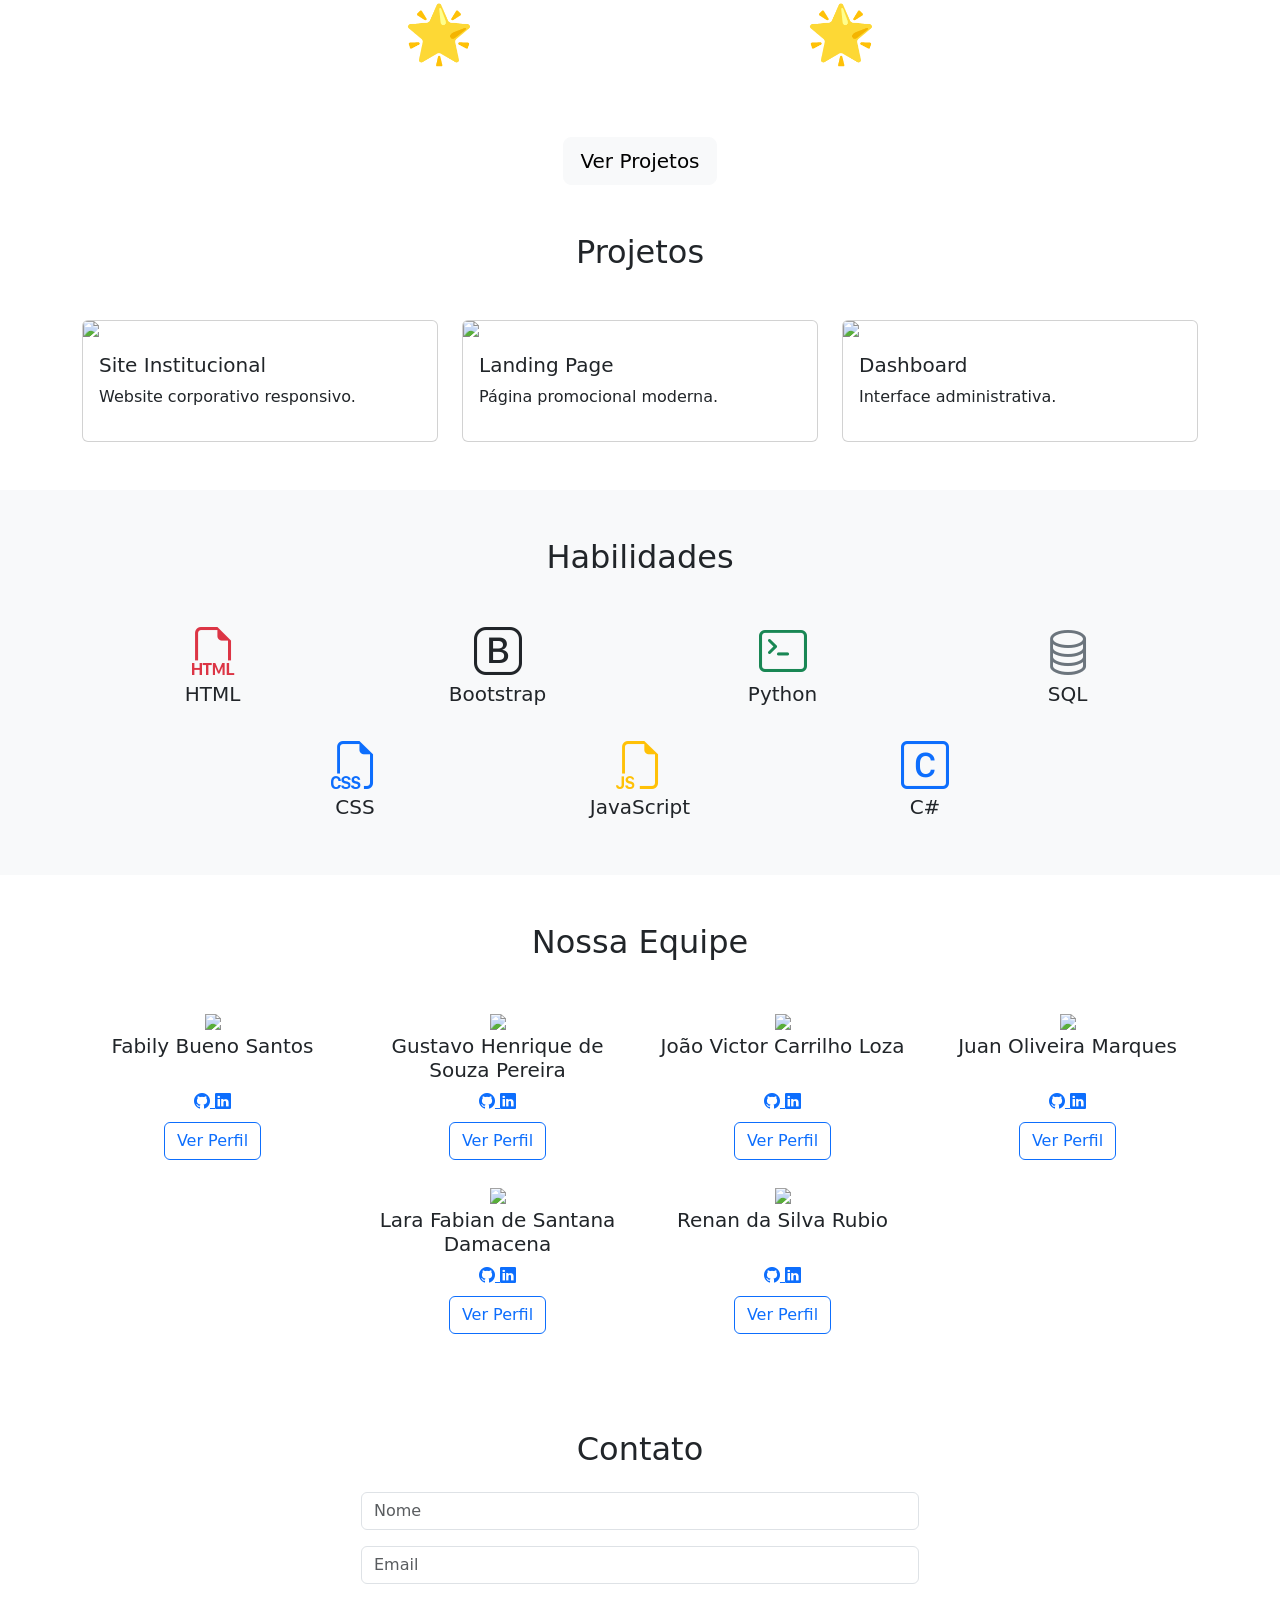
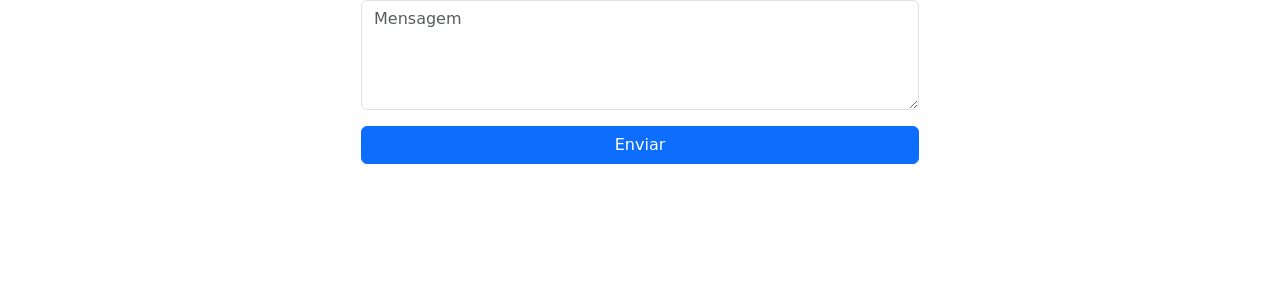
==== index.html @ 77040e3f "update links" ====
<!DOCTYPE html>
<html lang="pt-br">

<head>

<meta charset="UTF-8">
<meta name="viewport" content="width=device-width, initial-scale=1">

<title>Portfólio Profissional</title>

<link href="https://cdn.jsdelivr.net/npm/bootstrap@5.3.2/dist/css/bootstrap.min.css" rel="stylesheet">

<link href="https://cdn.jsdelivr.net/npm/bootstrap-icons@1.11.1/font/bootstrap-icons.css" rel="stylesheet">

<link href="https://unpkg.com/aos@2.3.1/dist/aos.css" rel="stylesheet">

<link rel="stylesheet" href="style.css">

</head>

<body>

<!-- NAVBAR -->

<nav class="navbar navbar-expand-lg navbar-dark fixed-top">

<div class="container">

<a class="navbar-brand fw-bold" href="#">Developer Team</a>

<button class="navbar-toggler" data-bs-toggle="collapse" data-bs-target="#menu">
<span class="navbar-toggler-icon"></span>
</button>

<div class="collapse navbar-collapse" id="menu">

<ul class="navbar-nav ms-auto">

<li class="nav-item">
<a class="nav-link" href="#projetos">Projetos</a>
</li>

<li class="nav-item">
<a class="nav-link" href="#habilidades">Habilidades</a>
</li>

<li class="nav-item">
<a class="nav-link" href="#contato">Contato</a>
</li>

</ul>

</div>
</div>
</nav>

<!-- HERO -->

<header class="hero d-flex align-items-center">

<div class="container text-center text-white" data-aos="fade-up">

<h1 class="display-4 fw-bold">🌟 Portifolio 🌟</h1>

<p class="lead">Desenvolvedores</p>

<a href="#projetos" class="btn btn-light btn-lg mt-3">
Ver Projetos
</a>

</div>

</header>

<!-- PROJETOS -->

<section id="projetos" class="container py-5">

<h2 class="text-center mb-5">Projetos</h2>

<div class="row g-4">

<div class="col-md-4" data-aos="fade-up">

<div class="card project-card">

<img src="img/projeto1.jpg" class="card-img-top">

<div class="card-body">

<h5>Site Institucional</h5>

<p>Website corporativo responsivo.</p>

</div>

</div>
</div>

<div class="col-md-4" data-aos="fade-up">

<div class="card project-card">

<img src="img/projeto2.jpg" class="card-img-top">

<div class="card-body">

<h5>Landing Page</h5>

<p>Página promocional moderna.</p>

</div>

</div>
</div>

<div class="col-md-4" data-aos="fade-up">

<div class="card project-card">

<img src="img/projeto3.jpg" class="card-img-top">

<div class="card-body">

<h5>Dashboard</h5>

<p>Interface administrativa.</p>

</div>

</div>
</div>

</div>

</section>

<!-- HABILIDADES -->

<section id="habilidades" class="bg-light py-5">

<div class="container">

<h2 class="text-center mb-5">Habilidades</h2>

<div class="row text-center g-4 justify-content-center">

<div class="col-md-3">
<i class="bi bi-filetype-html display-5 text-danger"></i>
<h5>HTML</h5>
</div>

<div class="col-md-3">
    <i class="bi bi-bootstrap display-5"></i>
    <h5>Bootstrap</h5>
</div>

<div class="col-md-3">
    <i class="bi bi-terminal display-5 text-success"></i>
    <h5>Python</h5>
</div>

<div class="col-md-3">
    <i class="bi bi-database display-5 text-secondary"></i>
    <h5>SQL</h5>
</div>

<div class="col-md-3">
    <i class="bi bi-filetype-css display-5 text-primary"></i>
    <h5>CSS</h5>
</div>

<div class="col-md-3">
    <i class="bi bi-filetype-js display-5 text-warning"></i>
    <h5>JavaScript</h5>
</div>

<div class="col-md-3">
    <i class="bi bi-c-square display-5 text-primary"></i>
    <h5>C#</h5>
</div>

</div>

</div>

</section>

<!--Equipe-->

<section id="equipe" class="container py-5">

<h2 class="text-center mb-5">Nossa Equipe</h2>

<div class="row g-4 justify-content-center">

<!-- FABILY -->

<div class="col-md-4 col-lg-3">

<div class="team-card text-center">

<img src="img/fabily.jpg" class="team-photo">

<h5>Fabily Bueno Santos<br>&nbsp;</h5>

<div class="team-social">

<a href="https://github.com/usuario" target="_blank">   <!--Atualizar link do github-->
<i class="bi bi-github"></i>
</a>

<a href="https://github.com/usuario" target="_blank">   <!--Atualizar link do linkedin-->
<i class="bi bi-linkedin"></i>
</a>

</div>

<button class="btn btn-outline-primary mt-2" data-bs-toggle="modal" data-bs-target="#fabilyModal">
Ver Perfil
</button>

</div>

</div>


<!-- GUSTAVO -->

<div class="col-md-4 col-lg-3">

<div class="team-card text-center">

<img src="img/gustavo.jpg" class="team-photo">

<h5>Gustavo Henrique de Souza Pereira</h5>

<div class="team-social">

<a href="https://github.com/GustavoPereira26" target="_blank">
<i class="bi bi-github"></i>
</a>

<a href="https://github.com/usuario" target="_blank">      <!--Atualizar link do linkedin-->
<i class="bi bi-linkedin"></i>
</a>

</div>

<button class="btn btn-outline-primary mt-2" data-bs-toggle="modal" data-bs-target="#gustavoModal">
Ver Perfil
</button>

</div>

</div>


<!-- JOÃO -->

<div class="col-md-4 col-lg-3">

<div class="team-card text-center">

<img src="img/joao.jpg" class="team-photo">

<h5>João Victor Carrilho Loza<br>&nbsp;</h5>

<div class="team-social">

<a href="https://github.com/CarrilhoLoza" target="_blank">
<i class="bi bi-github"></i>
</a>

<a href="https://www.linkedin.com/in/joaovcarrilho" target="_blank">
<i class="bi bi-linkedin"></i>
</a>

</div>

<button class="btn btn-outline-primary mt-2" data-bs-toggle="modal" data-bs-target="#joaoModal">
Ver Perfil
</button>

</div>

</div>


<!-- JUAN -->

<div class="col-md-4 col-lg-3">

<div class="team-card text-center">

<img src="img/juan.jpg" class="team-photo">

<h5>Juan Oliveira Marques<br>&nbsp;</h5>

<div class="team-social">

<a href="https://github.com/JuanMarques1" target="_blank">
<i class="bi bi-github"></i>
</a>

<a href="https://www.linkedin.com/in/juan-oliveira-marques/" target="_blank">
<i class="bi bi-linkedin"></i>
</a>

</div>

<button class="btn btn-outline-primary mt-2" data-bs-toggle="modal" data-bs-target="#juanModal">
Ver Perfil
</button>

</div>

</div>


<!-- LARA -->

<div class="col-md-4 col-lg-3">

<div class="team-card text-center">

<img src="img/lara.jpg" class="team-photo">

<h5>Lara Fabian de Santana Damacena</h5>
<div class="team-social">

<a href="https://github.com/LaraDamacena" target="_blank">
<i class="bi bi-github"></i>
</a>

<a href="https://github.com/usuario" target="_blank"> <!--Atualizar link do linkedin-->
<i class="bi bi-linkedin"></i>
</a>

</div>

<button class="btn btn-outline-primary mt-2" data-bs-toggle="modal" data-bs-target="#laraModal">
Ver Perfil
</button>

</div>

</div>


<!-- RENAN -->

<div class="col-md-4 col-lg-3">

<div class="team-card text-center">

<img src="img/renan.jpg" class="team-photo">

<h5>Renan da Silva Rubio<br>&nbsp;</h5>

<div class="team-social">

<a href="https://github.com/Renan-Silva235" target="_blank">
<i class="bi bi-github"></i>
</a>

<a href="https://www.linkedin.com/in/renan-rubio-017290222/" target="_blank">
<i class="bi bi-linkedin"></i>
</a>

</div>

<button class="btn btn-outline-primary mt-2" data-bs-toggle="modal" data-bs-target="#renanModal">
Ver Perfil
</button>

</div>

</div>

</div>

</section>

<!-- CONTATO -->

<section id="contato" class="container py-5">

<h2 class="text-center mb-4">Contato</h2>

<form class="col-md-6 mx-auto">

<input class="form-control mb-3" placeholder="Nome">

<input class="form-control mb-3" placeholder="Email">

<textarea class="form-control mb-3" rows="4" placeholder="Mensagem"></textarea>

<button class="btn btn-primary w-100">
Enviar
</button>

</form>

</section>

<!-- FOOTER -->

<footer class="footer text-center text-white p-4">

<p>© 2026 - Portfólio Profissional</p>

</footer>

<script src="https://cdn.jsdelivr.net/npm/bootstrap@5.3.2/dist/js/bootstrap.bundle.min.js"></script>

<script src="https://unpkg.com/aos@2.3.1/dist/aos.js"></script>

<script>
AOS.init();
</script>

<!--Modal João-->

<div class="modal fade" id="joaoModal">

<div class="modal-dialog modal-dialog-centered">

<div class="modal-content">

<div class="modal-header">

<h5 class="modal-title">João Victor Carrilho Loza</h5>

<button class="btn-close" data-bs-dismiss="modal"></button>

</div>

<div class="modal-body text-center">

<img src="img/joao.jpg" class="team-photo mb-3">

<p>

Estudante de tecnologia focado em desenvolvimento front-end,
criação de interfaces modernas e responsivas.

</p>

<h6>Habilidades</h6>

<p>HTML • CSS • Bootstrap • JavaScript</p>

</div>

</div>

</div>

</div>

<!--Modal Fabily-->

<div class="modal fade" id="fabilyModal">

<div class="modal-dialog modal-dialog-centered">

<div class="modal-content">

<div class="modal-header">
<h5 class="modal-title">Fabily Bueno Santos</h5>
<button class="btn-close" data-bs-dismiss="modal"></button>
</div>

<div class="modal-body text-center">

<img src="img/fabily.jpg" class="team-photo mb-3">

<p>
Estudante da área de tecnologia com interesse em desenvolvimento web
e design de interfaces modernas.
</p>

<h6>Habilidades</h6>

<p>HTML • CSS • Bootstrap</p>

</div>

</div>
</div>
</div>

<!--Modal Gustavo-->

<div class="modal fade" id="gustavoModal">

<div class="modal-dialog modal-dialog-centered">

<div class="modal-content">

<div class="modal-header">
<h5 class="modal-title">Gustavo Henrique de Souza Pereira</h5>
<button class="btn-close" data-bs-dismiss="modal"></button>
</div>

<div class="modal-body text-center">

<img src="img/gustavo.jpg" class="team-photo mb-3">

<p>
Estudante de tecnologia interessado em desenvolvimento de interfaces
web modernas.
</p>

<h6>Habilidades</h6>

<p>HTML • CSS • JavaScript</p>

</div>

</div>
</div>
</div>

<!--Modal Juan-->

<div class="modal fade" id="juanModal">

<div class="modal-dialog modal-dialog-centered">

<div class="modal-content">

<div class="modal-header">
<h5 class="modal-title">Juan Oliveira Marques</h5>
<button class="btn-close" data-bs-dismiss="modal"></button>
</div>

<div class="modal-body text-center">

<img src="img/juan.jpg" class="team-photo mb-3">

<p>
Estudante focado em desenvolvimento web e criação de layouts
responsivos.
</p>

<h6>Habilidades</h6>

<p>HTML • CSS • Bootstrap</p>

</div>

</div>
</div>
</div>

<!--Modal Lara-->

<div class="modal fade" id="laraModal">

<div class="modal-dialog modal-dialog-centered">

<div class="modal-content">

<div class="modal-header">
<h5 class="modal-title">Lara Fabian de Santana Damacena</h5>
<button class="btn-close" data-bs-dismiss="modal"></button>
</div>

<div class="modal-body text-center">

<img src="img/lara.jpg" class="team-photo mb-3">

<p>
Estudante da área de tecnologia com interesse em design de interfaces
e experiência do usuário.
</p>

<h6>Habilidades</h6>

<p>HTML • CSS • UI Design</p>

</div>

</div>
</div>
</div>

<!--Modal Renan-->

<div class="modal fade" id="renanModal">

<div class="modal-dialog modal-dialog-centered">

<div class="modal-content">

<div class="modal-header">
<h5 class="modal-title">Renan da Silva Rubio</h5>
<button class="btn-close" data-bs-dismiss="modal"></button>
</div>

<div class="modal-body text-center">

<img src="img/renan.jpg" class="team-photo mb-3">

<p>
Estudante de tecnologia interessado em desenvolvimento web e banco de dados.
</p>

<h6>Habilidades</h6>

<p>HTML • SQL • Python</p>

</div>

</div>
</div>
</div>


</body>
</html>
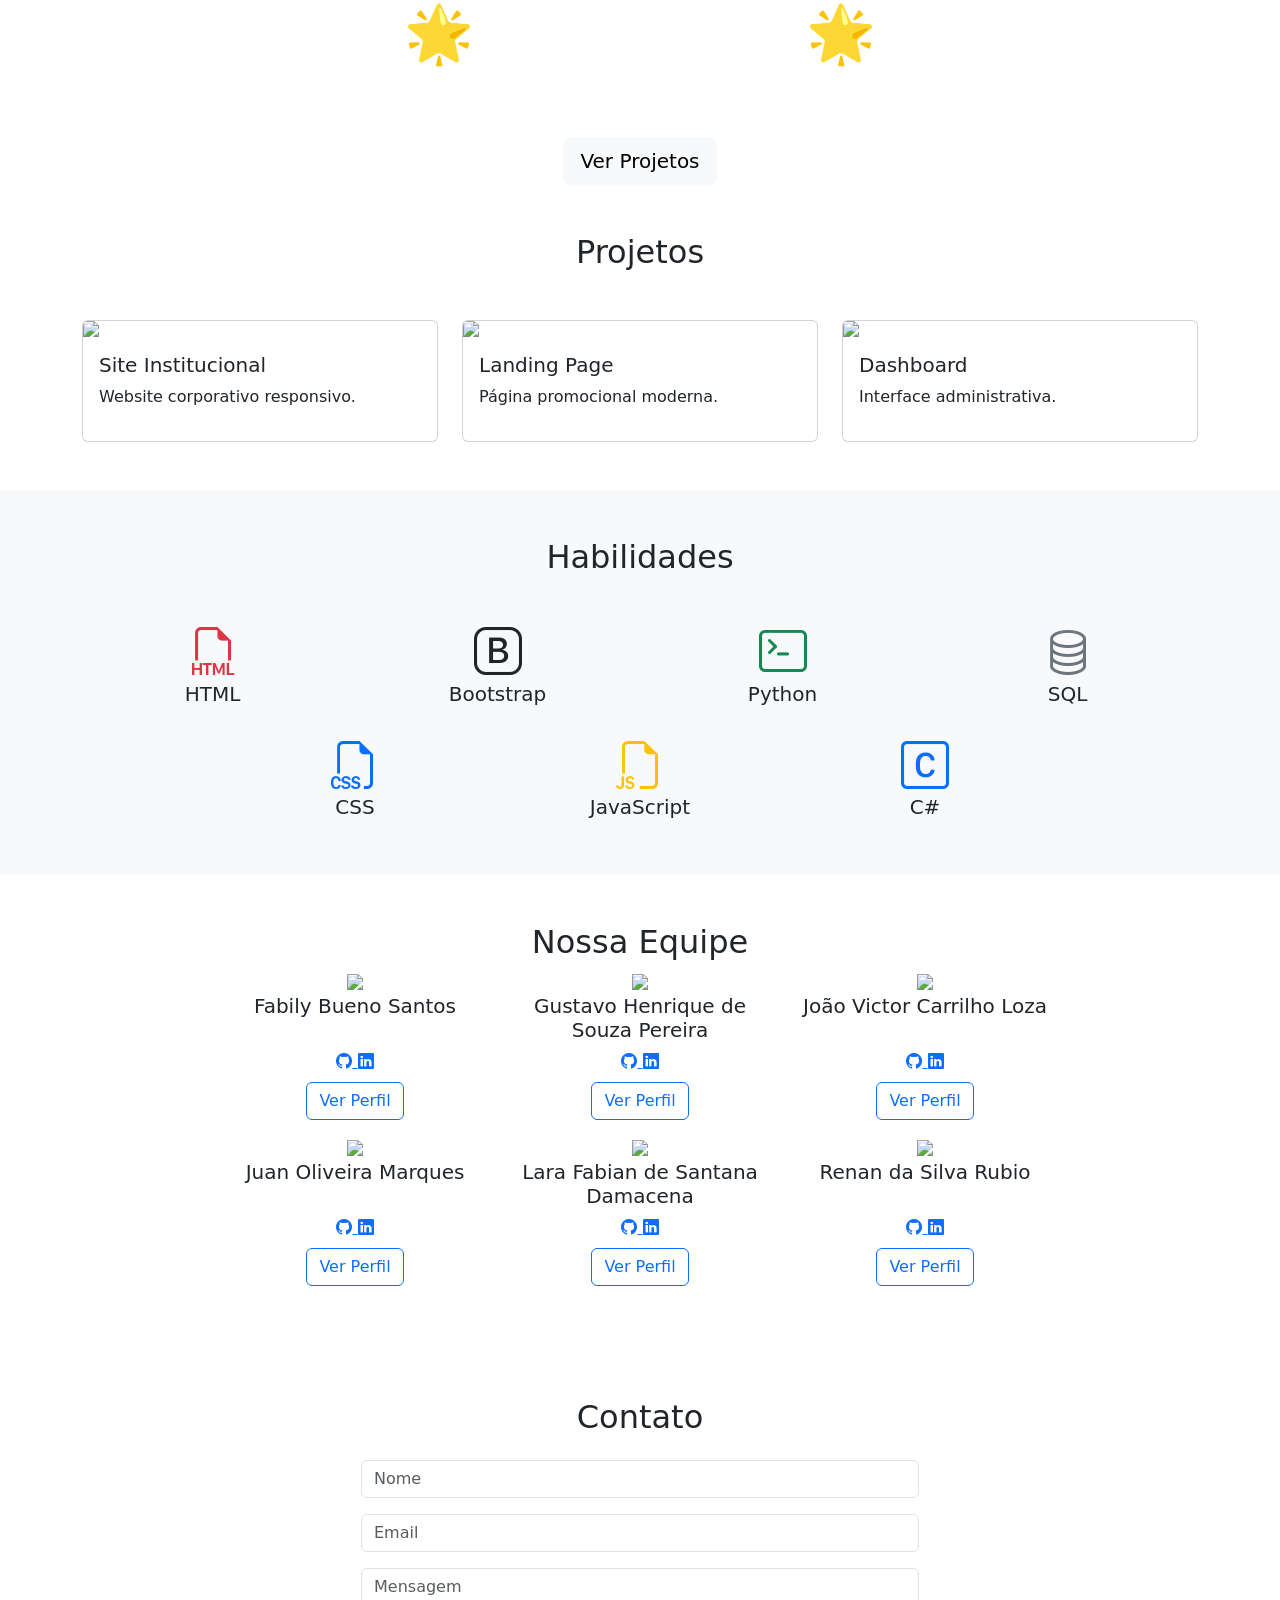
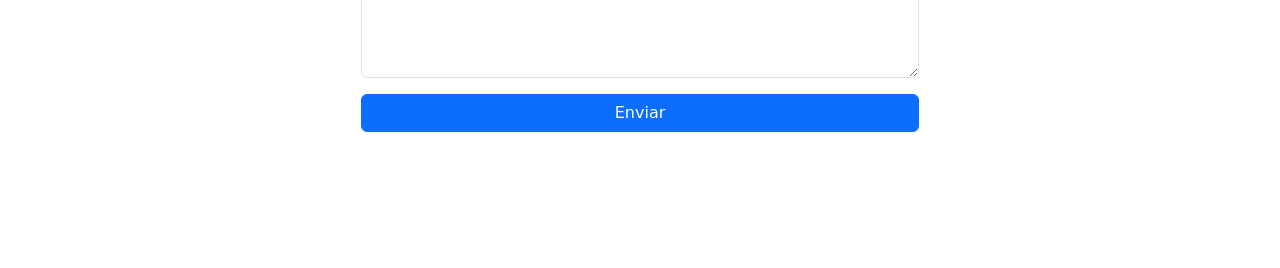
==== commit a0bed708: "update layout 'nosso time'" ====
--- a/index.html
+++ b/index.html
@@ -190,9 +190,9 @@
 
 <section id="equipe" class="container py-5">
 
-<h2 class="text-center mb-5">Nossa Equipe</h2>
-
-<div class="row g-4 justify-content-center">
+<h2 class="text-center">Nossa Equipe</h2>
+
+<div class="row mb-3 g-4 justify-content-center">
 
 <!-- FABILY -->
 
@@ -285,8 +285,8 @@
 </div>
 
 </div>
-
-
+</div>
+<div class="row mb-3 g-4 justify-content-center">
 <!-- JUAN -->
 
 <div class="col-md-4 col-lg-3">
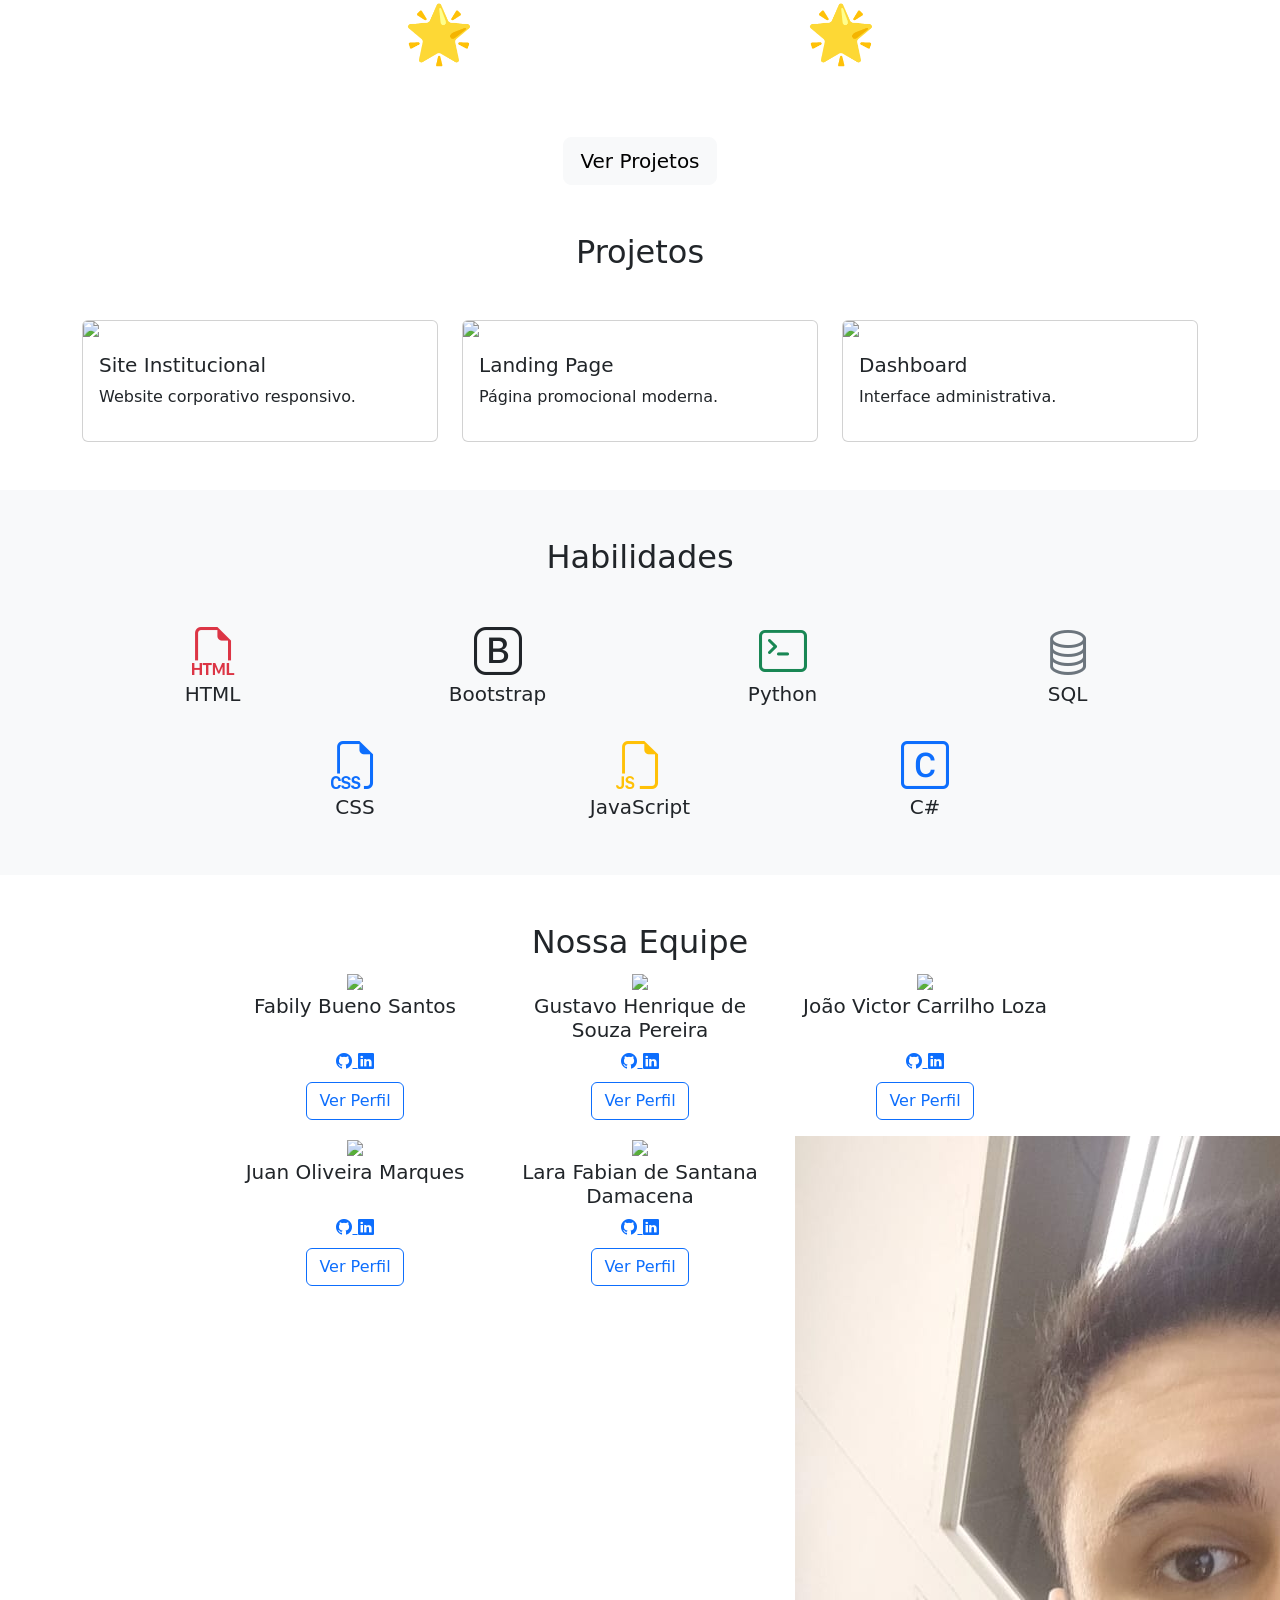
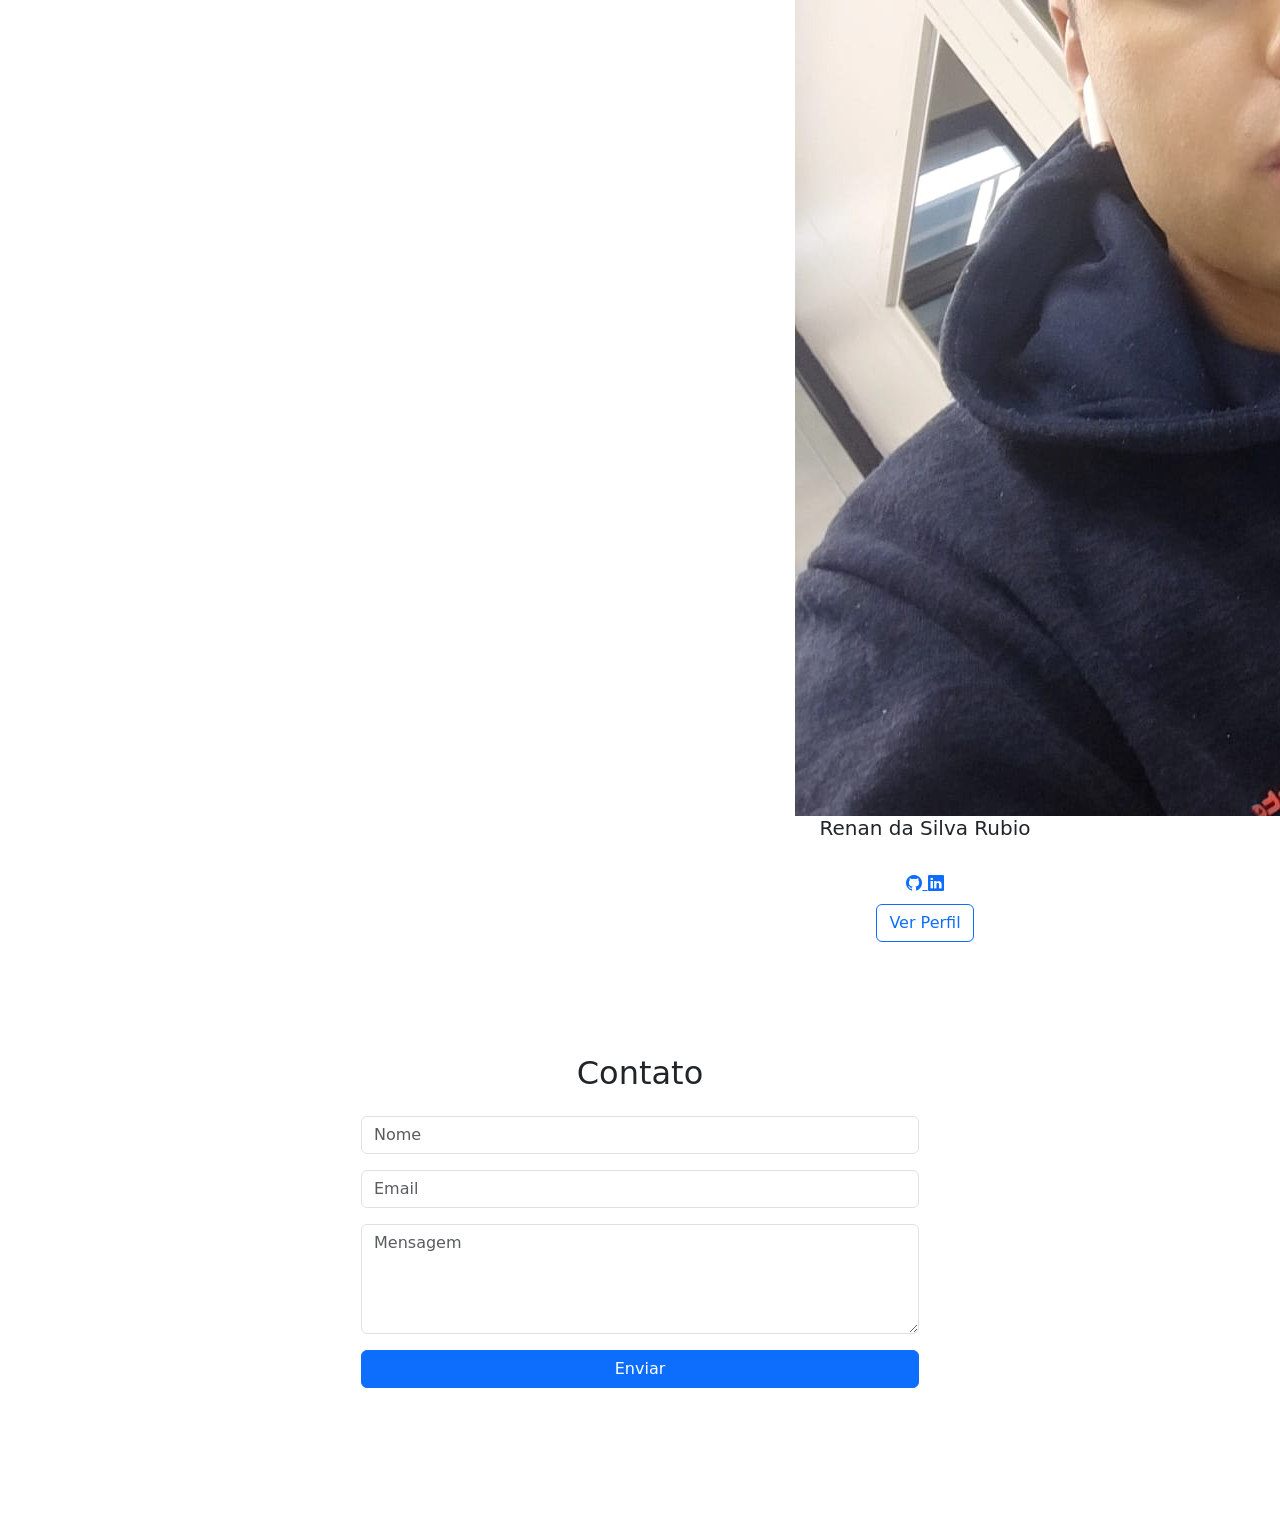
==== commit cca07ff9: "acessibillity update" ====
--- a/index.html
+++ b/index.html
@@ -618,6 +618,16 @@
 </div>
 </div>
 
-
+<div vw class="enabled">
+    <div vw-access-button class="active"></div>
+    <div vw-plugin-wrapper>
+      <div class="vw-plugin-top-wrapper"></div>
+    </div>
+  </div>
+  <script src="https://vlibras.gov.br/app/vlibras-plugin.js"></script>
+  <script>
+    new window.VLibras.Widget('https://vlibras.gov.br/app');
+  </script>
+  
 </body>
 </html>
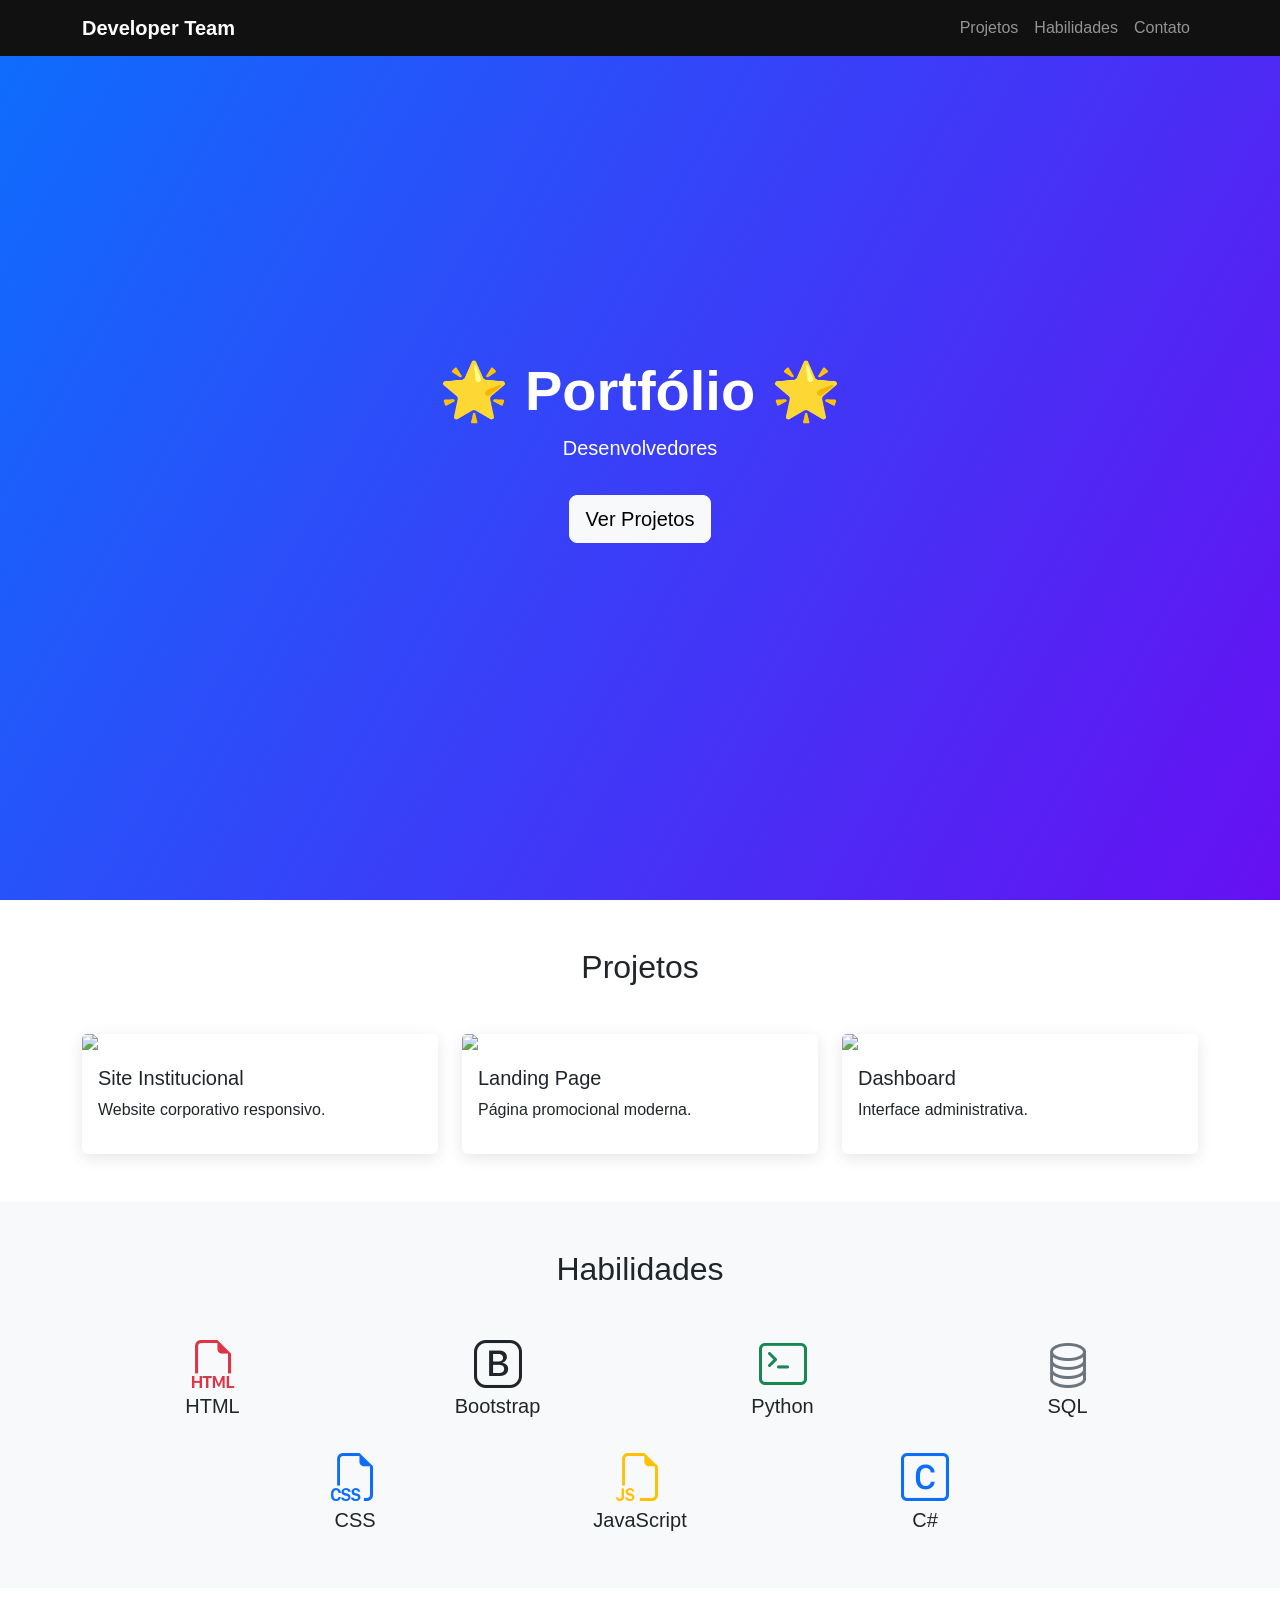
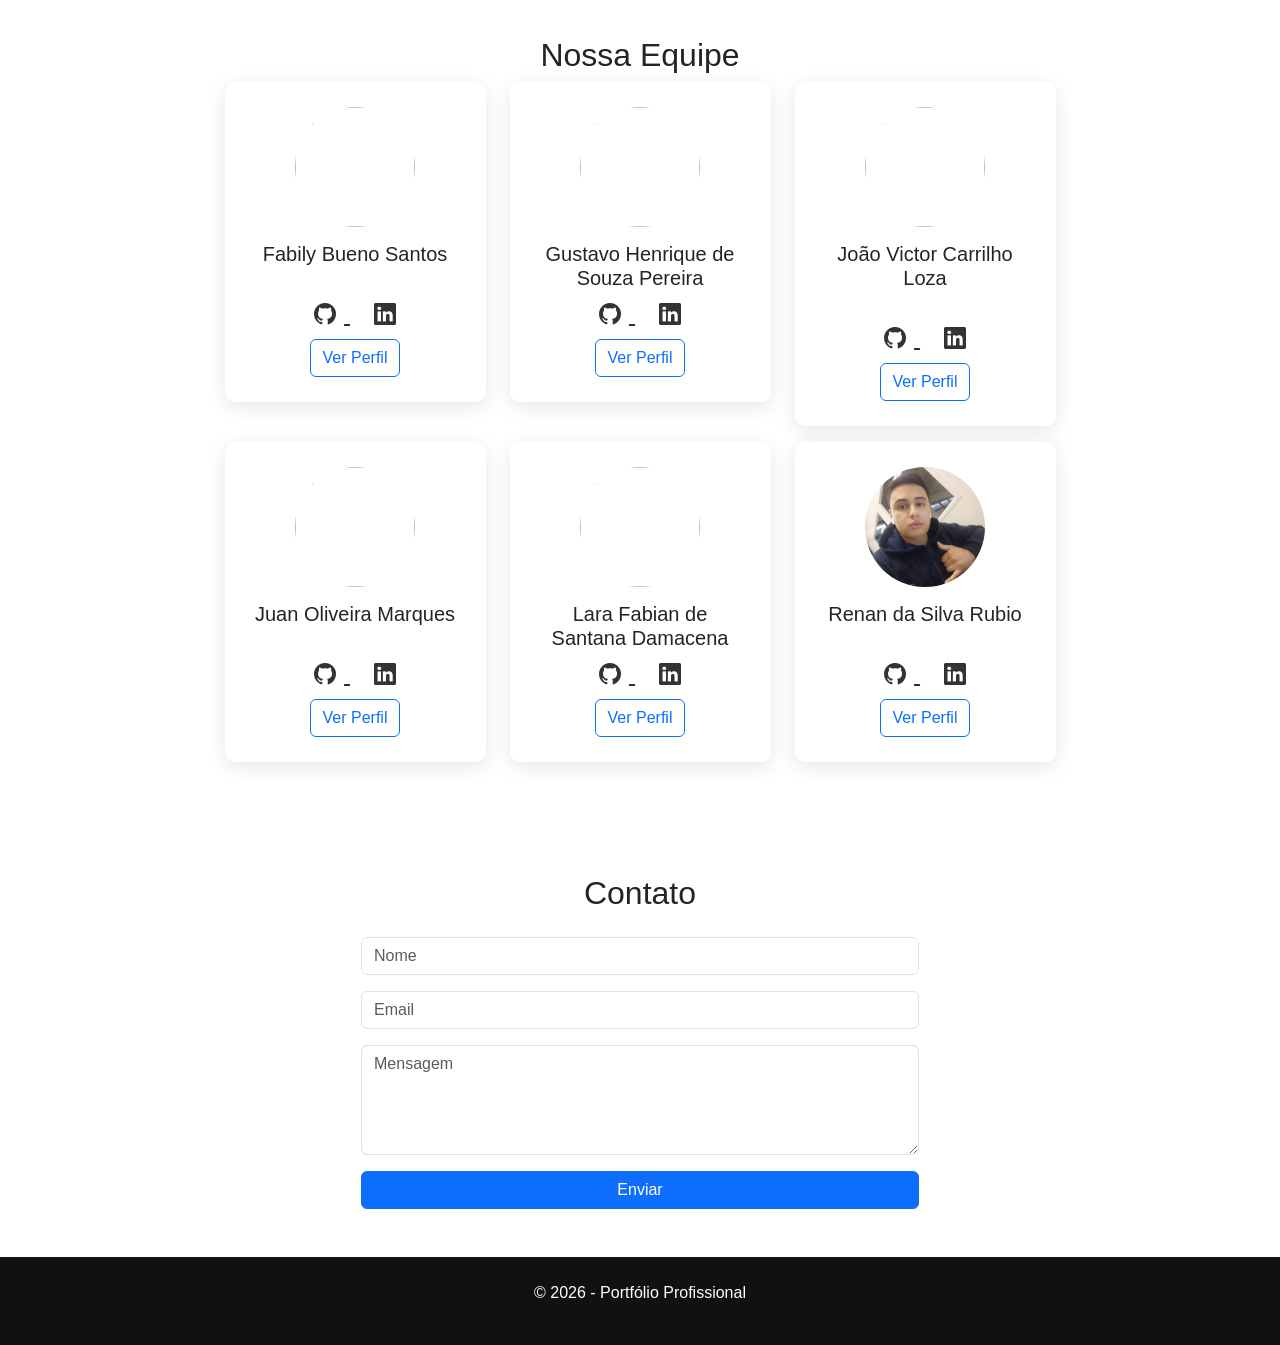
==== commit 5da4436b: "." ====
--- a/index.html
+++ b/index.html
@@ -1,633 +1,538 @@
-<!DOCTYPE html>
+<!doctype html>
 <html lang="pt-br">
-
-<head>
-
-<meta charset="UTF-8">
-<meta name="viewport" content="width=device-width, initial-scale=1">
-
-<title>Portfólio Profissional</title>
-
-<link href="https://cdn.jsdelivr.net/npm/bootstrap@5.3.2/dist/css/bootstrap.min.css" rel="stylesheet">
-
-<link href="https://cdn.jsdelivr.net/npm/bootstrap-icons@1.11.1/font/bootstrap-icons.css" rel="stylesheet">
-
-<link href="https://unpkg.com/aos@2.3.1/dist/aos.css" rel="stylesheet">
-
-<link rel="stylesheet" href="style.css">
-
-</head>
-
-<body>
-
-<!-- NAVBAR -->
-
-<nav class="navbar navbar-expand-lg navbar-dark fixed-top">
-
-<div class="container">
-
-<a class="navbar-brand fw-bold" href="#">Developer Team</a>
-
-<button class="navbar-toggler" data-bs-toggle="collapse" data-bs-target="#menu">
-<span class="navbar-toggler-icon"></span>
-</button>
-
-<div class="collapse navbar-collapse" id="menu">
-
-<ul class="navbar-nav ms-auto">
-
-<li class="nav-item">
-<a class="nav-link" href="#projetos">Projetos</a>
-</li>
-
-<li class="nav-item">
-<a class="nav-link" href="#habilidades">Habilidades</a>
-</li>
-
-<li class="nav-item">
-<a class="nav-link" href="#contato">Contato</a>
-</li>
-
-</ul>
-
-</div>
-</div>
-</nav>
-
-<!-- HERO -->
-
-<header class="hero d-flex align-items-center">
-
-<div class="container text-center text-white" data-aos="fade-up">
-
-<h1 class="display-4 fw-bold">🌟 Portifolio 🌟</h1>
-
-<p class="lead">Desenvolvedores</p>
-
-<a href="#projetos" class="btn btn-light btn-lg mt-3">
-Ver Projetos
-</a>
-
-</div>
-
-</header>
-
-<!-- PROJETOS -->
-
-<section id="projetos" class="container py-5">
-
-<h2 class="text-center mb-5">Projetos</h2>
-
-<div class="row g-4">
-
-<div class="col-md-4" data-aos="fade-up">
-
-<div class="card project-card">
-
-<img src="img/projeto1.jpg" class="card-img-top">
-
-<div class="card-body">
-
-<h5>Site Institucional</h5>
-
-<p>Website corporativo responsivo.</p>
-
-</div>
-
-</div>
-</div>
-
-<div class="col-md-4" data-aos="fade-up">
-
-<div class="card project-card">
-
-<img src="img/projeto2.jpg" class="card-img-top">
-
-<div class="card-body">
-
-<h5>Landing Page</h5>
-
-<p>Página promocional moderna.</p>
-
-</div>
-
-</div>
-</div>
-
-<div class="col-md-4" data-aos="fade-up">
-
-<div class="card project-card">
-
-<img src="img/projeto3.jpg" class="card-img-top">
-
-<div class="card-body">
-
-<h5>Dashboard</h5>
-
-<p>Interface administrativa.</p>
-
-</div>
-
-</div>
-</div>
-
-</div>
-
-</section>
-
-<!-- HABILIDADES -->
-
-<section id="habilidades" class="bg-light py-5">
-
-<div class="container">
-
-<h2 class="text-center mb-5">Habilidades</h2>
-
-<div class="row text-center g-4 justify-content-center">
-
-<div class="col-md-3">
-<i class="bi bi-filetype-html display-5 text-danger"></i>
-<h5>HTML</h5>
-</div>
-
-<div class="col-md-3">
-    <i class="bi bi-bootstrap display-5"></i>
-    <h5>Bootstrap</h5>
-</div>
-
-<div class="col-md-3">
-    <i class="bi bi-terminal display-5 text-success"></i>
-    <h5>Python</h5>
-</div>
-
-<div class="col-md-3">
-    <i class="bi bi-database display-5 text-secondary"></i>
-    <h5>SQL</h5>
-</div>
-
-<div class="col-md-3">
-    <i class="bi bi-filetype-css display-5 text-primary"></i>
-    <h5>CSS</h5>
-</div>
-
-<div class="col-md-3">
-    <i class="bi bi-filetype-js display-5 text-warning"></i>
-    <h5>JavaScript</h5>
-</div>
-
-<div class="col-md-3">
-    <i class="bi bi-c-square display-5 text-primary"></i>
-    <h5>C#</h5>
-</div>
-
-</div>
-
-</div>
-
-</section>
-
-<!--Equipe-->
-
-<section id="equipe" class="container py-5">
-
-<h2 class="text-center">Nossa Equipe</h2>
-
-<div class="row mb-3 g-4 justify-content-center">
-
-<!-- FABILY -->
-
-<div class="col-md-4 col-lg-3">
-
-<div class="team-card text-center">
-
-<img src="img/fabily.jpg" class="team-photo">
-
-<h5>Fabily Bueno Santos<br>&nbsp;</h5>
-
-<div class="team-social">
-
-<a href="https://github.com/usuario" target="_blank">   <!--Atualizar link do github-->
-<i class="bi bi-github"></i>
-</a>
-
-<a href="https://github.com/usuario" target="_blank">   <!--Atualizar link do linkedin-->
-<i class="bi bi-linkedin"></i>
-</a>
-
-</div>
-
-<button class="btn btn-outline-primary mt-2" data-bs-toggle="modal" data-bs-target="#fabilyModal">
-Ver Perfil
-</button>
-
-</div>
-
-</div>
-
-
-<!-- GUSTAVO -->
-
-<div class="col-md-4 col-lg-3">
-
-<div class="team-card text-center">
-
-<img src="img/gustavo.jpg" class="team-photo">
-
-<h5>Gustavo Henrique de Souza Pereira</h5>
-
-<div class="team-social">
-
-<a href="https://github.com/GustavoPereira26" target="_blank">
-<i class="bi bi-github"></i>
-</a>
-
-<a href="https://github.com/usuario" target="_blank">      <!--Atualizar link do linkedin-->
-<i class="bi bi-linkedin"></i>
-</a>
-
-</div>
-
-<button class="btn btn-outline-primary mt-2" data-bs-toggle="modal" data-bs-target="#gustavoModal">
-Ver Perfil
-</button>
-
-</div>
-
-</div>
-
-
-<!-- JOÃO -->
-
-<div class="col-md-4 col-lg-3">
-
-<div class="team-card text-center">
-
-<img src="img/joao.jpg" class="team-photo">
-
-<h5>João Victor Carrilho Loza<br>&nbsp;</h5>
-
-<div class="team-social">
-
-<a href="https://github.com/CarrilhoLoza" target="_blank">
-<i class="bi bi-github"></i>
-</a>
-
-<a href="https://www.linkedin.com/in/joaovcarrilho" target="_blank">
-<i class="bi bi-linkedin"></i>
-</a>
-
-</div>
-
-<button class="btn btn-outline-primary mt-2" data-bs-toggle="modal" data-bs-target="#joaoModal">
-Ver Perfil
-</button>
-
-</div>
-
-</div>
-</div>
-<div class="row mb-3 g-4 justify-content-center">
-<!-- JUAN -->
-
-<div class="col-md-4 col-lg-3">
-
-<div class="team-card text-center">
-
-<img src="img/juan.jpg" class="team-photo">
-
-<h5>Juan Oliveira Marques<br>&nbsp;</h5>
-
-<div class="team-social">
-
-<a href="https://github.com/JuanMarques1" target="_blank">
-<i class="bi bi-github"></i>
-</a>
-
-<a href="https://www.linkedin.com/in/juan-oliveira-marques/" target="_blank">
-<i class="bi bi-linkedin"></i>
-</a>
-
-</div>
-
-<button class="btn btn-outline-primary mt-2" data-bs-toggle="modal" data-bs-target="#juanModal">
-Ver Perfil
-</button>
-
-</div>
-
-</div>
-
-
-<!-- LARA -->
-
-<div class="col-md-4 col-lg-3">
-
-<div class="team-card text-center">
-
-<img src="img/lara.jpg" class="team-photo">
-
-<h5>Lara Fabian de Santana Damacena</h5>
-<div class="team-social">
-
-<a href="https://github.com/LaraDamacena" target="_blank">
-<i class="bi bi-github"></i>
-</a>
-
-<a href="https://github.com/usuario" target="_blank"> <!--Atualizar link do linkedin-->
-<i class="bi bi-linkedin"></i>
-</a>
-
-</div>
-
-<button class="btn btn-outline-primary mt-2" data-bs-toggle="modal" data-bs-target="#laraModal">
-Ver Perfil
-</button>
-
-</div>
-
-</div>
-
-
-<!-- RENAN -->
-
-<div class="col-md-4 col-lg-3">
-
-<div class="team-card text-center">
-
-<img src="img/renan.jpg" class="team-photo">
-
-<h5>Renan da Silva Rubio<br>&nbsp;</h5>
-
-<div class="team-social">
-
-<a href="https://github.com/Renan-Silva235" target="_blank">
-<i class="bi bi-github"></i>
-</a>
-
-<a href="https://www.linkedin.com/in/renan-rubio-017290222/" target="_blank">
-<i class="bi bi-linkedin"></i>
-</a>
-
-</div>
-
-<button class="btn btn-outline-primary mt-2" data-bs-toggle="modal" data-bs-target="#renanModal">
-Ver Perfil
-</button>
-
-</div>
-
-</div>
-
-</div>
-
-</section>
-
-<!-- CONTATO -->
-
-<section id="contato" class="container py-5">
-
-<h2 class="text-center mb-4">Contato</h2>
-
-<form class="col-md-6 mx-auto">
-
-<input class="form-control mb-3" placeholder="Nome">
-
-<input class="form-control mb-3" placeholder="Email">
-
-<textarea class="form-control mb-3" rows="4" placeholder="Mensagem"></textarea>
-
-<button class="btn btn-primary w-100">
-Enviar
-</button>
-
-</form>
-
-</section>
-
-<!-- FOOTER -->
-
-<footer class="footer text-center text-white p-4">
-
-<p>© 2026 - Portfólio Profissional</p>
-
-</footer>
-
-<script src="https://cdn.jsdelivr.net/npm/bootstrap@5.3.2/dist/js/bootstrap.bundle.min.js"></script>
-
-<script src="https://unpkg.com/aos@2.3.1/dist/aos.js"></script>
-
-<script>
-AOS.init();
-</script>
-
-<!--Modal João-->
-
-<div class="modal fade" id="joaoModal">
-
-<div class="modal-dialog modal-dialog-centered">
-
-<div class="modal-content">
-
-<div class="modal-header">
-
-<h5 class="modal-title">João Victor Carrilho Loza</h5>
-
-<button class="btn-close" data-bs-dismiss="modal"></button>
-
-</div>
-
-<div class="modal-body text-center">
-
-<img src="img/joao.jpg" class="team-photo mb-3">
-
-<p>
-
-Estudante de tecnologia focado em desenvolvimento front-end,
-criação de interfaces modernas e responsivas.
-
-</p>
-
-<h6>Habilidades</h6>
-
-<p>HTML • CSS • Bootstrap • JavaScript</p>
-
-</div>
-
-</div>
-
-</div>
-
-</div>
-
-<!--Modal Fabily-->
-
-<div class="modal fade" id="fabilyModal">
-
-<div class="modal-dialog modal-dialog-centered">
-
-<div class="modal-content">
-
-<div class="modal-header">
-<h5 class="modal-title">Fabily Bueno Santos</h5>
-<button class="btn-close" data-bs-dismiss="modal"></button>
-</div>
-
-<div class="modal-body text-center">
-
-<img src="img/fabily.jpg" class="team-photo mb-3">
-
-<p>
-Estudante da área de tecnologia com interesse em desenvolvimento web
-e design de interfaces modernas.
-</p>
-
-<h6>Habilidades</h6>
-
-<p>HTML • CSS • Bootstrap</p>
-
-</div>
-
-</div>
-</div>
-</div>
-
-<!--Modal Gustavo-->
-
-<div class="modal fade" id="gustavoModal">
-
-<div class="modal-dialog modal-dialog-centered">
-
-<div class="modal-content">
-
-<div class="modal-header">
-<h5 class="modal-title">Gustavo Henrique de Souza Pereira</h5>
-<button class="btn-close" data-bs-dismiss="modal"></button>
-</div>
-
-<div class="modal-body text-center">
-
-<img src="img/gustavo.jpg" class="team-photo mb-3">
-
-<p>
-Estudante de tecnologia interessado em desenvolvimento de interfaces
-web modernas.
-</p>
-
-<h6>Habilidades</h6>
-
-<p>HTML • CSS • JavaScript</p>
-
-</div>
-
-</div>
-</div>
-</div>
-
-<!--Modal Juan-->
-
-<div class="modal fade" id="juanModal">
-
-<div class="modal-dialog modal-dialog-centered">
-
-<div class="modal-content">
-
-<div class="modal-header">
-<h5 class="modal-title">Juan Oliveira Marques</h5>
-<button class="btn-close" data-bs-dismiss="modal"></button>
-</div>
-
-<div class="modal-body text-center">
-
-<img src="img/juan.jpg" class="team-photo mb-3">
-
-<p>
-Estudante focado em desenvolvimento web e criação de layouts
-responsivos.
-</p>
-
-<h6>Habilidades</h6>
-
-<p>HTML • CSS • Bootstrap</p>
-
-</div>
-
-</div>
-</div>
-</div>
-
-<!--Modal Lara-->
-
-<div class="modal fade" id="laraModal">
-
-<div class="modal-dialog modal-dialog-centered">
-
-<div class="modal-content">
-
-<div class="modal-header">
-<h5 class="modal-title">Lara Fabian de Santana Damacena</h5>
-<button class="btn-close" data-bs-dismiss="modal"></button>
-</div>
-
-<div class="modal-body text-center">
-
-<img src="img/lara.jpg" class="team-photo mb-3">
-
-<p>
-Estudante da área de tecnologia com interesse em design de interfaces
-e experiência do usuário.
-</p>
-
-<h6>Habilidades</h6>
-
-<p>HTML • CSS • UI Design</p>
-
-</div>
-
-</div>
-</div>
-</div>
-
-<!--Modal Renan-->
-
-<div class="modal fade" id="renanModal">
-
-<div class="modal-dialog modal-dialog-centered">
-
-<div class="modal-content">
-
-<div class="modal-header">
-<h5 class="modal-title">Renan da Silva Rubio</h5>
-<button class="btn-close" data-bs-dismiss="modal"></button>
-</div>
-
-<div class="modal-body text-center">
-
-<img src="img/renan.jpg" class="team-photo mb-3">
-
-<p>
-Estudante de tecnologia interessado em desenvolvimento web e banco de dados.
-</p>
-
-<h6>Habilidades</h6>
-
-<p>HTML • SQL • Python</p>
-
-</div>
-
-</div>
-</div>
-</div>
-
-<div vw class="enabled">
-    <div vw-access-button class="active"></div>
-    <div vw-plugin-wrapper>
-      <div class="vw-plugin-top-wrapper"></div>
+  <head>
+    <meta charset="UTF-8" />
+    <meta name="viewport" content="width=device-width, initial-scale=1" />
+
+    <title>Portfólio Profissional</title>
+
+    <link
+      href="https://cdn.jsdelivr.net/npm/bootstrap@5.3.2/dist/css/bootstrap.min.css"
+      rel="stylesheet"
+    />
+
+    <link
+      href="https://cdn.jsdelivr.net/npm/bootstrap-icons@1.11.1/font/bootstrap-icons.css"
+      rel="stylesheet"
+    />
+
+    <link href="https://unpkg.com/aos@2.3.1/dist/aos.css" rel="stylesheet" />
+
+    <link rel="stylesheet" href="style.css" />
+  </head>
+
+  <body>
+    <!-- NAVBAR -->
+
+    <nav class="navbar navbar-expand-lg navbar-dark fixed-top">
+      <div class="container">
+        <a class="navbar-brand fw-bold" href="#">Developer Team</a>
+
+        <button
+          class="navbar-toggler"
+          data-bs-toggle="collapse"
+          data-bs-target="#menu"
+        >
+          <span class="navbar-toggler-icon"></span>
+        </button>
+
+        <div class="collapse navbar-collapse" id="menu">
+          <ul class="navbar-nav ms-auto">
+            <li class="nav-item">
+              <a class="nav-link" href="#projetos">Projetos</a>
+            </li>
+
+            <li class="nav-item">
+              <a class="nav-link" href="#habilidades">Habilidades</a>
+            </li>
+
+            <li class="nav-item">
+              <a class="nav-link" href="#contato">Contato</a>
+            </li>
+          </ul>
+        </div>
+      </div>
+    </nav>
+
+    <!-- HERO -->
+
+    <header class="hero d-flex align-items-center">
+      <div class="container text-center text-white" data-aos="fade-up">
+        <h1 class="display-4 fw-bold">🌟 Portfólio 🌟</h1>
+
+        <p class="lead">Desenvolvedores</p>
+
+        <a href="#projetos" class="btn btn-light btn-lg mt-3"> Ver Projetos </a>
+      </div>
+    </header>
+
+    <!-- PROJETOS -->
+
+    <section id="projetos" class="container py-5">
+      <h2 class="text-center mb-5">Projetos</h2>
+
+      <div class="row g-4">
+        <div class="col-md-4" data-aos="fade-up">
+          <div class="card project-card">
+            <img src="img/projeto1.jpg" class="card-img-top" />
+
+            <div class="card-body">
+              <h5>Site Institucional</h5>
+
+              <p>Website corporativo responsivo.</p>
+            </div>
+          </div>
+        </div>
+
+        <div class="col-md-4" data-aos="fade-up">
+          <div class="card project-card">
+            <img src="img/projeto2.jpg" class="card-img-top" />
+
+            <div class="card-body">
+              <h5>Landing Page</h5>
+
+              <p>Página promocional moderna.</p>
+            </div>
+          </div>
+        </div>
+
+        <div class="col-md-4" data-aos="fade-up">
+          <div class="card project-card">
+            <img src="img/projeto3.jpg" class="card-img-top" />
+
+            <div class="card-body">
+              <h5>Dashboard</h5>
+
+              <p>Interface administrativa.</p>
+            </div>
+          </div>
+        </div>
+      </div>
+    </section>
+
+    <!-- HABILIDADES -->
+
+    <section id="habilidades" class="bg-light py-5">
+      <div class="container">
+        <h2 class="text-center mb-5">Habilidades</h2>
+
+        <div class="row text-center g-4 justify-content-center">
+          <div class="col-md-3">
+            <i class="bi bi-filetype-html display-5 text-danger"></i>
+            <h5>HTML</h5>
+          </div>
+
+          <div class="col-md-3">
+            <i class="bi bi-bootstrap display-5"></i>
+            <h5>Bootstrap</h5>
+          </div>
+
+          <div class="col-md-3">
+            <i class="bi bi-terminal display-5 text-success"></i>
+            <h5>Python</h5>
+          </div>
+
+          <div class="col-md-3">
+            <i class="bi bi-database display-5 text-secondary"></i>
+            <h5>SQL</h5>
+          </div>
+
+          <div class="col-md-3">
+            <i class="bi bi-filetype-css display-5 text-primary"></i>
+            <h5>CSS</h5>
+          </div>
+
+          <div class="col-md-3">
+            <i class="bi bi-filetype-js display-5 text-warning"></i>
+            <h5>JavaScript</h5>
+          </div>
+
+          <div class="col-md-3">
+            <i class="bi bi-c-square display-5 text-primary"></i>
+            <h5>C#</h5>
+          </div>
+        </div>
+      </div>
+    </section>
+
+    <!--Equipe-->
+
+    <section id="equipe" class="container py-5">
+      <h2 class="text-center">Nossa Equipe</h2>
+
+      <div class="row mb-3 g-4 justify-content-center">
+        <!-- FABILY -->
+
+        <div class="col-md-4 col-lg-3">
+          <div class="team-card text-center">
+            <img src="img/fabily.jpg" class="team-photo" />
+
+            <h5>Fabily Bueno Santos<br />&nbsp;</h5>
+
+            <div class="team-social">
+              <a href="https://github.com/usuario" target="_blank">
+                <!--Atualizar link do github-->
+                <i class="bi bi-github"></i>
+              </a>
+
+              <a href="https://github.com/usuario" target="_blank">
+                <!--Atualizar link do linkedin-->
+                <i class="bi bi-linkedin"></i>
+              </a>
+            </div>
+
+            <button
+              class="btn btn-outline-primary mt-2"
+              data-bs-toggle="modal"
+              data-bs-target="#fabilyModal"
+            >
+              Ver Perfil
+            </button>
+          </div>
+        </div>
+
+        <!-- GUSTAVO -->
+
+        <div class="col-md-4 col-lg-3">
+          <div class="team-card text-center">
+            <img src="img/gustavo.jpg" class="team-photo" />
+
+            <h5>Gustavo Henrique de Souza Pereira</h5>
+
+            <div class="team-social">
+              <a href="https://github.com/GustavoPereira26" target="_blank">
+                <i class="bi bi-github"></i>
+              </a>
+
+              <a href="https://github.com/usuario" target="_blank">
+                <!--Atualizar link do linkedin-->
+                <i class="bi bi-linkedin"></i>
+              </a>
+            </div>
+
+            <button
+              class="btn btn-outline-primary mt-2"
+              data-bs-toggle="modal"
+              data-bs-target="#gustavoModal"
+            >
+              Ver Perfil
+            </button>
+          </div>
+        </div>
+
+        <!-- JOÃO -->
+
+        <div class="col-md-4 col-lg-3">
+          <div class="team-card text-center">
+            <img src="img/joao.jpg" class="team-photo" />
+
+            <h5>João Victor Carrilho Loza<br />&nbsp;</h5>
+
+            <div class="team-social">
+              <a href="https://github.com/CarrilhoLoza" target="_blank">
+                <i class="bi bi-github"></i>
+              </a>
+
+              <a
+                href="https://www.linkedin.com/in/joaovcarrilho"
+                target="_blank"
+              >
+                <i class="bi bi-linkedin"></i>
+              </a>
+            </div>
+
+            <button
+              class="btn btn-outline-primary mt-2"
+              data-bs-toggle="modal"
+              data-bs-target="#joaoModal"
+            >
+              Ver Perfil
+            </button>
+          </div>
+        </div>
+      </div>
+      <div class="row mb-3 g-4 justify-content-center">
+        <!-- JUAN -->
+
+        <div class="col-md-4 col-lg-3">
+          <div class="team-card text-center">
+            <img src="img/juan.jpg" class="team-photo" />
+
+            <h5>Juan Oliveira Marques<br />&nbsp;</h5>
+
+            <div class="team-social">
+              <a href="https://github.com/JuanMarques1" target="_blank">
+                <i class="bi bi-github"></i>
+              </a>
+
+              <a
+                href="https://www.linkedin.com/in/juan-oliveira-marques/"
+                target="_blank"
+              >
+                <i class="bi bi-linkedin"></i>
+              </a>
+            </div>
+
+            <button
+              class="btn btn-outline-primary mt-2"
+              data-bs-toggle="modal"
+              data-bs-target="#juanModal"
+            >
+              Ver Perfil
+            </button>
+          </div>
+        </div>
+
+        <!-- LARA -->
+
+        <div class="col-md-4 col-lg-3">
+          <div class="team-card text-center">
+            <img src="img/lara.jpg" class="team-photo" />
+
+            <h5>Lara Fabian de Santana Damacena</h5>
+            <div class="team-social">
+              <a href="https://github.com/LaraDamacena" target="_blank">
+                <i class="bi bi-github"></i>
+              </a>
+
+              <a href="https://github.com/usuario" target="_blank">
+                <!--Atualizar link do linkedin-->
+                <i class="bi bi-linkedin"></i>
+              </a>
+            </div>
+
+            <button
+              class="btn btn-outline-primary mt-2"
+              data-bs-toggle="modal"
+              data-bs-target="#laraModal"
+            >
+              Ver Perfil
+            </button>
+          </div>
+        </div>
+
+        <!-- RENAN -->
+
+        <div class="col-md-4 col-lg-3">
+          <div class="team-card text-center">
+            <img src="img/renan.jpg" class="team-photo" />
+
+            <h5>Renan da Silva Rubio<br />&nbsp;</h5>
+
+            <div class="team-social">
+              <a href="https://github.com/Renan-Silva235" target="_blank">
+                <i class="bi bi-github"></i>
+              </a>
+
+              <a
+                href="https://www.linkedin.com/in/renan-rubio-017290222/"
+                target="_blank"
+              >
+                <i class="bi bi-linkedin"></i>
+              </a>
+            </div>
+
+            <button
+              class="btn btn-outline-primary mt-2"
+              data-bs-toggle="modal"
+              data-bs-target="#renanModal"
+            >
+              Ver Perfil
+            </button>
+          </div>
+        </div>
+      </div>
+    </section>
+
+    <!-- CONTATO -->
+
+    <section id="contato" class="container py-5">
+      <h2 class="text-center mb-4">Contato</h2>
+
+      <form class="col-md-6 mx-auto">
+        <input class="form-control mb-3" placeholder="Nome" />
+
+        <input class="form-control mb-3" placeholder="Email" />
+
+        <textarea
+          class="form-control mb-3"
+          rows="4"
+          placeholder="Mensagem"
+        ></textarea>
+
+        <button class="btn btn-primary w-100">Enviar</button>
+      </form>
+    </section>
+
+    <!-- FOOTER -->
+
+    <footer class="footer text-center text-white p-4">
+      <p>© 2026 - Portfólio Profissional</p>
+    </footer>
+
+    <script src="https://cdn.jsdelivr.net/npm/bootstrap@5.3.2/dist/js/bootstrap.bundle.min.js"></script>
+
+    <script src="https://unpkg.com/aos@2.3.1/dist/aos.js"></script>
+
+    <script>
+      AOS.init();
+    </script>
+
+    <!--Modal João-->
+
+    <div class="modal fade" id="joaoModal">
+      <div class="modal-dialog modal-dialog-centered">
+        <div class="modal-content">
+          <div class="modal-header">
+            <h5 class="modal-title">João Victor Carrilho Loza</h5>
+
+            <button class="btn-close" data-bs-dismiss="modal"></button>
+          </div>
+
+          <div class="modal-body text-center">
+            <img src="img/joao.jpg" class="team-photo mb-3" />
+
+            <p>
+              Estudante de tecnologia focado em desenvolvimento front-end,
+              criação de interfaces modernas e responsivas.
+            </p>
+
+            <h6>Habilidades</h6>
+
+            <p>HTML • CSS • Bootstrap • JavaScript</p>
+          </div>
+        </div>
+      </div>
     </div>
-  </div>
-  <script src="https://vlibras.gov.br/app/vlibras-plugin.js"></script>
-  <script>
-    new window.VLibras.Widget('https://vlibras.gov.br/app');
-  </script>
-  
-</body>
-</html>+
+    <!--Modal Fabily-->
+
+    <div class="modal fade" id="fabilyModal">
+      <div class="modal-dialog modal-dialog-centered">
+        <div class="modal-content">
+          <div class="modal-header">
+            <h5 class="modal-title">Fabily Bueno Santos</h5>
+            <button class="btn-close" data-bs-dismiss="modal"></button>
+          </div>
+
+          <div class="modal-body text-center">
+            <img src="img/fabily.jpg" class="team-photo mb-3" />
+
+            <p>
+              Estudante da área de tecnologia com interesse em desenvolvimento
+              web e design de interfaces modernas.
+            </p>
+
+            <h6>Habilidades</h6>
+
+            <p>HTML • CSS • Bootstrap</p>
+          </div>
+        </div>
+      </div>
+    </div>
+
+    <!--Modal Gustavo-->
+
+    <div class="modal fade" id="gustavoModal">
+      <div class="modal-dialog modal-dialog-centered">
+        <div class="modal-content">
+          <div class="modal-header">
+            <h5 class="modal-title">Gustavo Henrique de Souza Pereira</h5>
+            <button class="btn-close" data-bs-dismiss="modal"></button>
+          </div>
+
+          <div class="modal-body text-center">
+            <img src="img/gustavo.jpg" class="team-photo mb-3" />
+
+            <p>
+              Estudante de tecnologia interessado em desenvolvimento de
+              interfaces web modernas.
+            </p>
+
+            <h6>Habilidades</h6>
+
+            <p>HTML • CSS • JavaScript</p>
+          </div>
+        </div>
+      </div>
+    </div>
+
+    <!--Modal Juan-->
+
+    <div class="modal fade" id="juanModal">
+      <div class="modal-dialog modal-dialog-centered">
+        <div class="modal-content">
+          <div class="modal-header">
+            <h5 class="modal-title">Juan Oliveira Marques</h5>
+            <button class="btn-close" data-bs-dismiss="modal"></button>
+          </div>
+
+          <div class="modal-body text-center">
+            <img src="img/juan.jpg" class="team-photo mb-3" />
+
+            <p>
+              Estudante focado em desenvolvimento web e criação de layouts
+              responsivos.
+            </p>
+
+            <h6>Habilidades</h6>
+
+            <p>HTML • CSS • Bootstrap</p>
+          </div>
+        </div>
+      </div>
+    </div>
+
+    <!--Modal Lara-->
+
+    <div class="modal fade" id="laraModal">
+      <div class="modal-dialog modal-dialog-centered">
+        <div class="modal-content">
+          <div class="modal-header">
+            <h5 class="modal-title">Lara Fabian de Santana Damacena</h5>
+            <button class="btn-close" data-bs-dismiss="modal"></button>
+          </div>
+
+          <div class="modal-body text-center">
+            <img src="img/lara.jpg" class="team-photo mb-3" />
+
+            <p>
+              Estudante da área de tecnologia com interesse em design de
+              interfaces e experiência do usuário.
+            </p>
+
+            <h6>Habilidades</h6>
+
+            <p>HTML • CSS • UI Design</p>
+          </div>
+        </div>
+      </div>
+    </div>
+
+    <!--Modal Renan-->
+
+    <div class="modal fade" id="renanModal">
+      <div class="modal-dialog modal-dialog-centered">
+        <div class="modal-content">
+          <div class="modal-header">
+            <h5 class="modal-title">Renan da Silva Rubio</h5>
+            <button class="btn-close" data-bs-dismiss="modal"></button>
+          </div>
+
+          <div class="modal-body text-center">
+            <img src="img/renan.jpg" class="team-photo mb-3" />
+
+            <p>
+              Estudante de tecnologia interessado em desenvolvimento web e banco
+              de dados.
+            </p>
+
+            <h6>Habilidades</h6>
+
+            <p>HTML • SQL • Python</p>
+          </div>
+        </div>
+      </div>
+    </div>
+  </body>
+</html>
--- a/style.css
+++ b/style.css
@@ -0,0 +1,90 @@
+body {
+  font-family: Arial, Helvetica, sans-serif;
+}
+
+.navbar {
+  background: #111;
+}
+
+.hero {
+  height: 100vh;
+
+  background: linear-gradient(120deg, #0d6efd, #6610f2);
+}
+
+.service-card {
+  border: none;
+  transition: 0.3s;
+  box-shadow: 0 4px 15px rgba(0, 0, 0, 0.1);
+}
+
+.service-card:hover {
+  transform: translateY(-10px);
+}
+
+.project-card {
+  border: none;
+  transition: 0.3s;
+  box-shadow: 0 4px 15px rgba(0, 0, 0, 0.1);
+}
+
+.project-card:hover {
+  transform: scale(1.03);
+}
+
+.footer {
+  background: #111;
+}
+
+.team-card {
+  border: none;
+  transition: 0.3s;
+  box-shadow: 0 4px 15px rgba(0, 0, 0, 0.1);
+}
+
+.team-card:hover {
+  transform: translateY(-8px);
+}
+
+.team-card {
+  background: white;
+  padding: 25px;
+  border-radius: 10px;
+  box-shadow: 0 5px 20px rgba(0, 0, 0, 0.1);
+  transition: 0.3s;
+}
+
+.team-card:hover {
+  transform: translateY(-8px);
+}
+
+.team-photo {
+  width: 120px;
+  height: 120px;
+  object-fit: cover;
+  border-radius: 50%;
+  margin-bottom: 15px;
+}
+
+.team-social i {
+  font-size: 22px;
+  margin: 0 8px;
+  cursor: pointer;
+  color: #333;
+}
+
+.team-social i:hover {
+  color: #0d6efd;
+}
+
+.team-social a {
+  color: #333;
+  font-size: 22px;
+  margin: 0 8px;
+  transition: 0.3s;
+}
+
+.team-social a:hover {
+  color: #0d6efd;
+  transform: scale(1.2);
+}
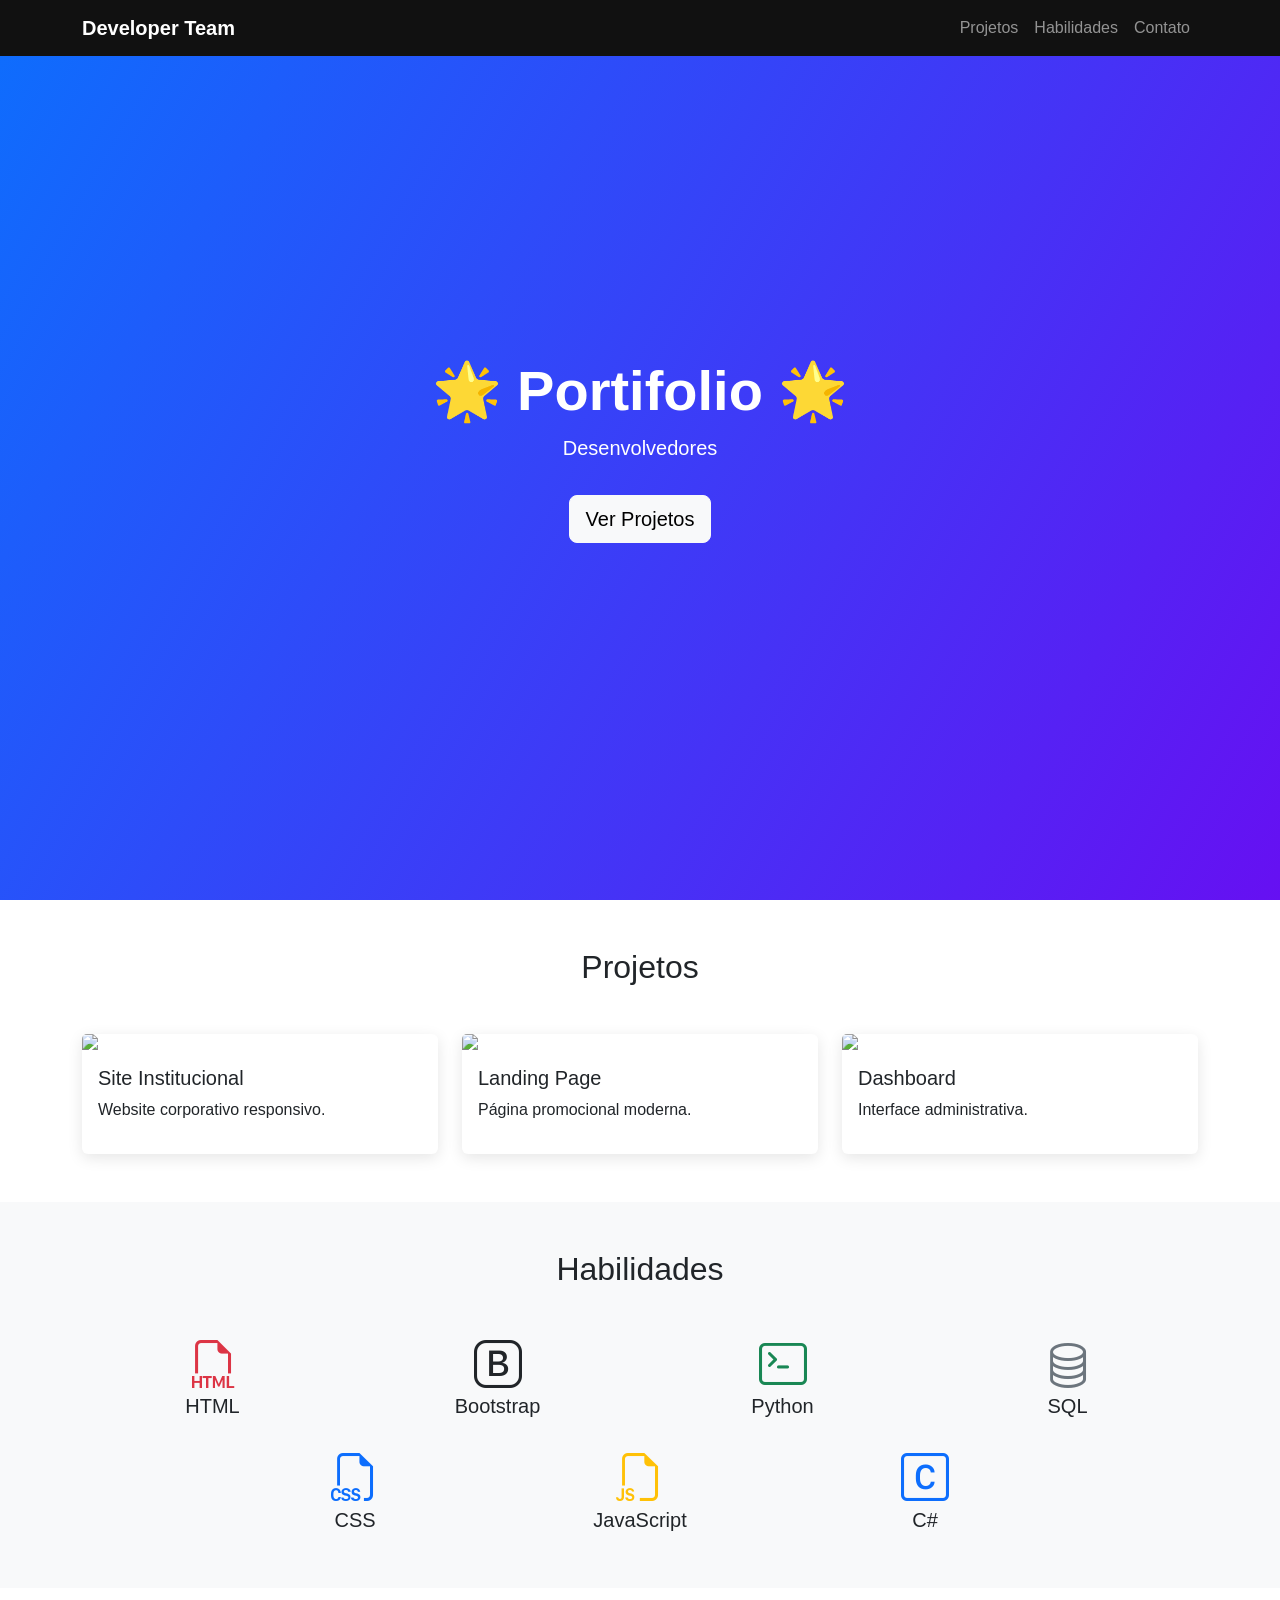
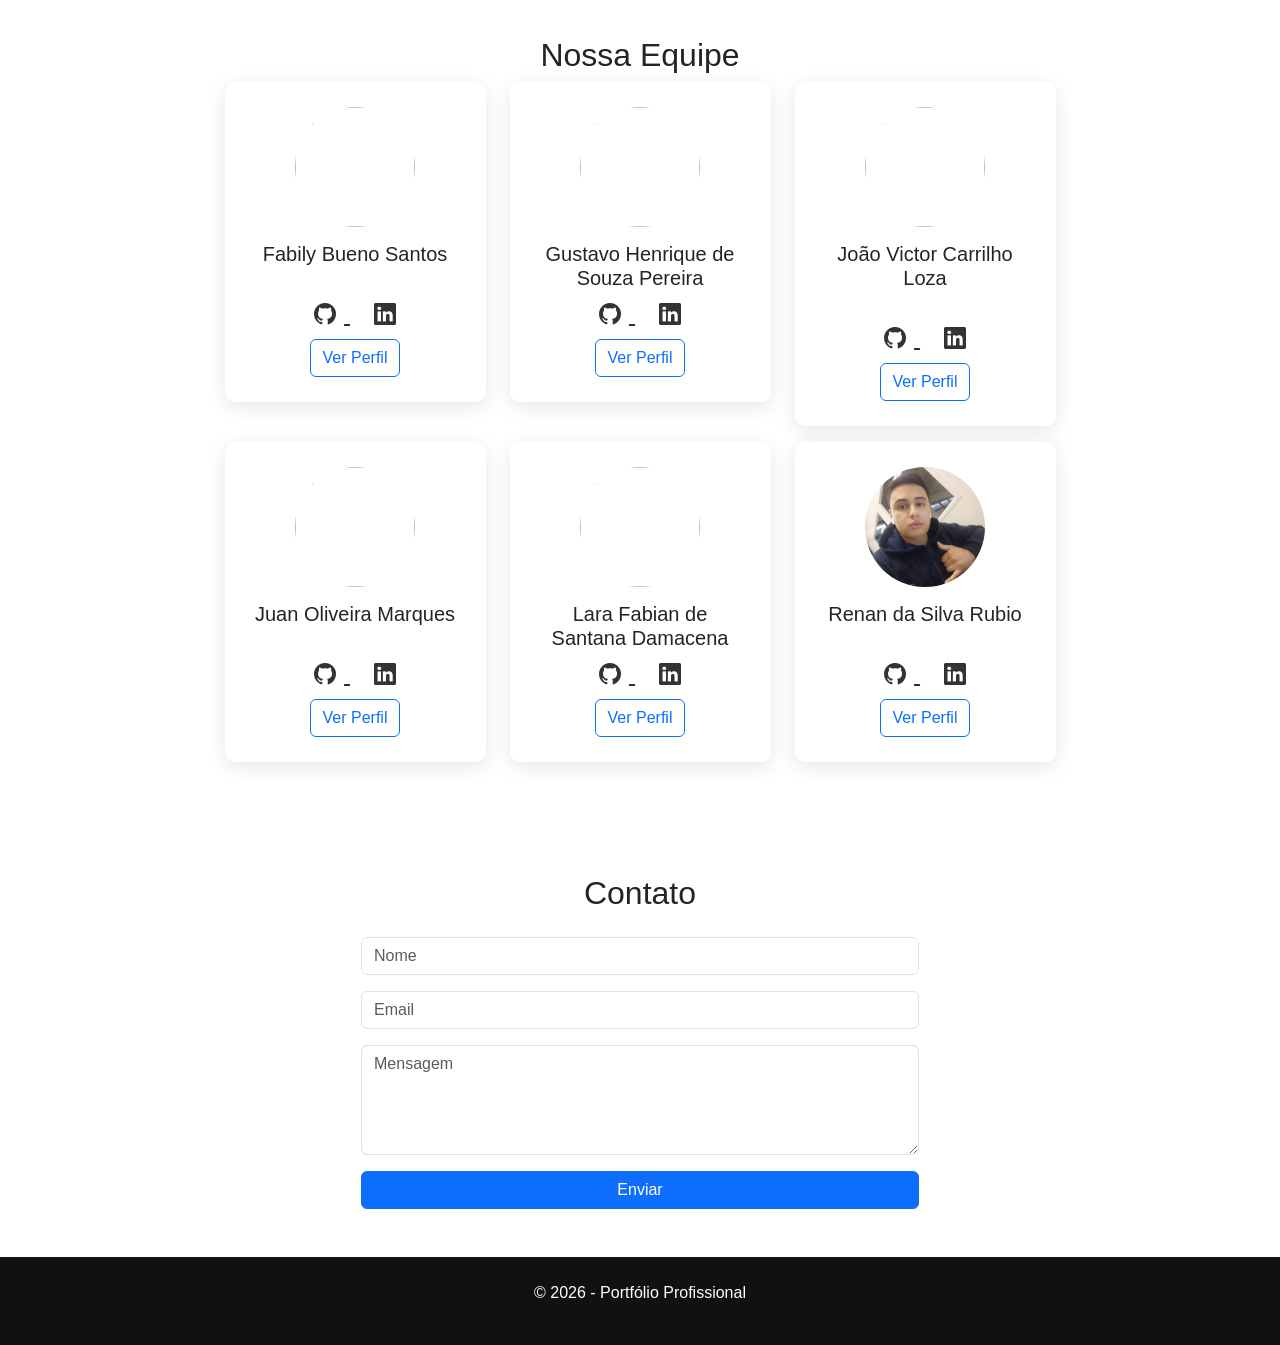
==== commit 9069ce1b: "Resolve merge conflict: keep local version with correct Portuguese spelling" ====
--- a/index.html
+++ b/index.html
@@ -58,7 +58,7 @@
 
     <header class="hero d-flex align-items-center">
       <div class="container text-center text-white" data-aos="fade-up">
-        <h1 class="display-4 fw-bold">🌟 Portfólio 🌟</h1>
+        <h1 class="display-4 fw-bold">🌟 Portifolio 🌟</h1>
 
         <p class="lead">Desenvolvedores</p>
 
